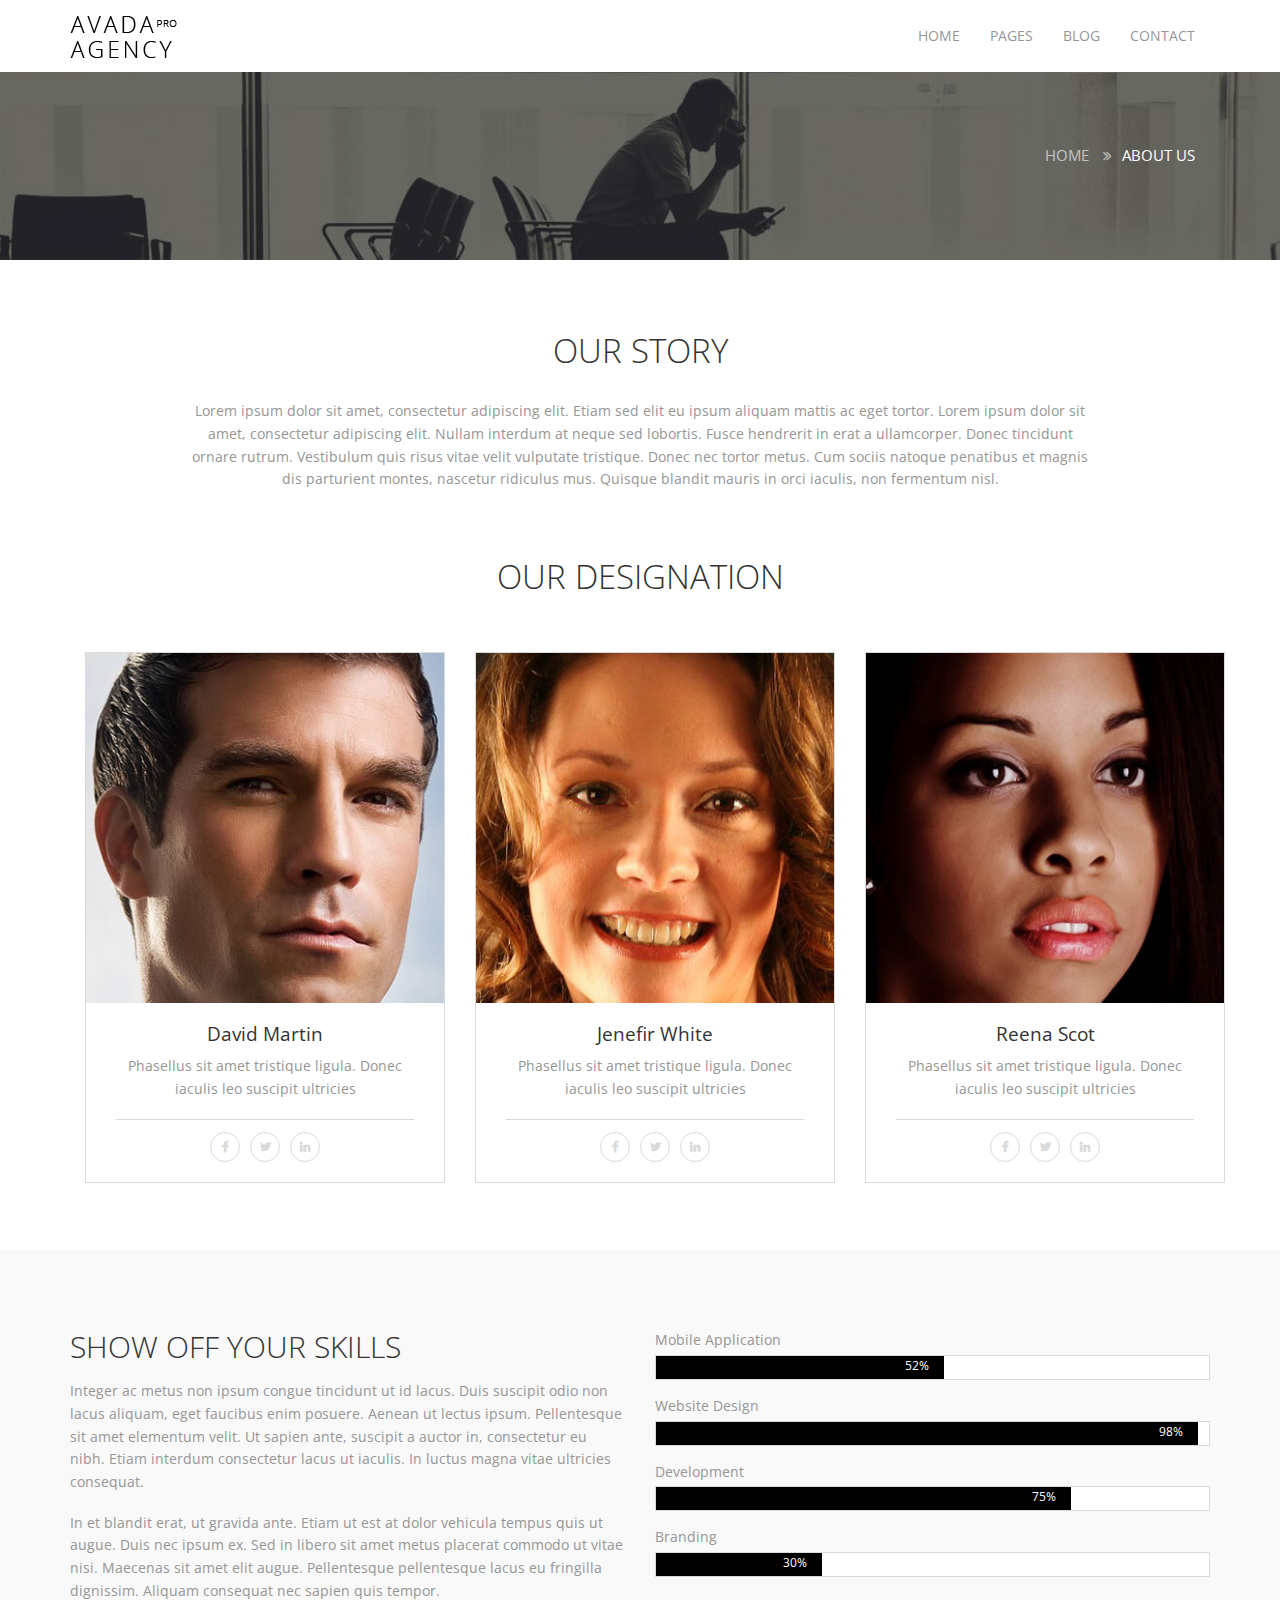
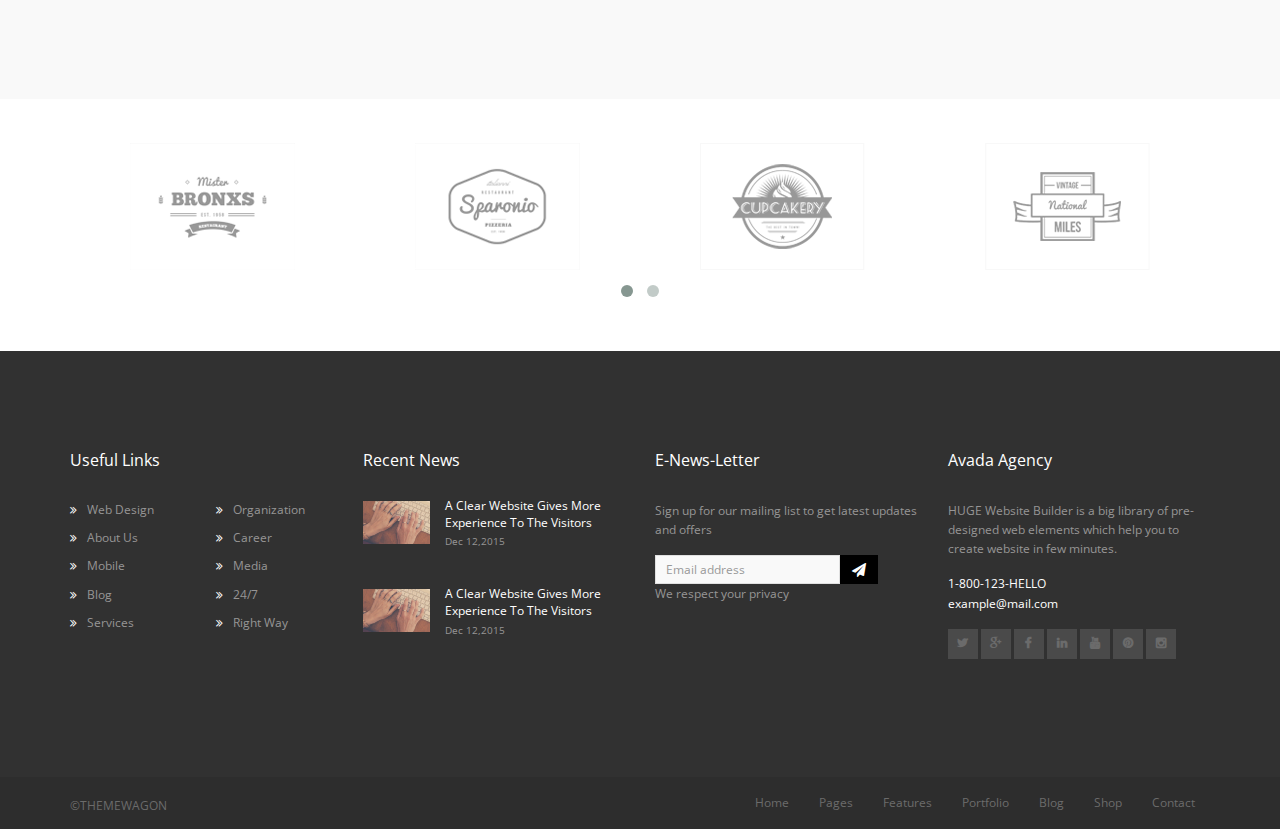
==== about.html @ b2a88e74 "second commit" ====
<!DOCTYPE html>
<!--[if lt IE 7]>      <html class="no-js lt-ie9 lt-ie8 lt-ie7"> <![endif]-->
<!--[if IE 7]>         <html class="no-js lt-ie9 lt-ie8"> <![endif]-->
<!--[if IE 8]>         <html class="no-js lt-ie9"> <![endif]-->
<!--[if gt IE 8]><!--> 

<html class="no-js"> <!--<![endif]-->
    <head>

        <title>Agency - About Us</title>

        <!-- meta -->
        <meta charset="utf-8">
        <meta name="viewport" content="width=device-width, initial-scale=1">
        <meta http-equiv="X-UA-Compatible" content="IE=edge">

        
        <!-- stylesheets -->
        <link rel="stylesheet" href="assets/css/bootstrap.min.css">
        <link rel="stylesheet" href="assets/css/font-awesome.min.css">
        <link rel="stylesheet" href="assets/css/animate.css">
        <link rel="stylesheet" href="assets/css/owl.carousel.css">
        <link rel="stylesheet" href="assets/css/owl.theme.css">
        <link rel="stylesheet" href="assets/css/style.css">

    </head>

    <body>
              
        <div id="about-page">


            <!-- site-navigation start -->  
            <nav id="mainNavigation" class="navbar navbar-dafault main-navigation" role="navigation">
                <div class="container">
                    
                    <div class="navbar-header">
                        
                        <button type="button" class="navbar-toggle collapsed" data-toggle="collapse" data-target="#main-nav-collapse">
                            <span class="sr-only">Toggle navigation</span>
                            <span class="icon-bar"></span>
                            <span class="icon-bar"></span>
                            <span class="icon-bar"></span>
                        </button>
                        
                        <!-- navbar logo -->
                        <div class="navbar-brand">
                            <span class="sr-only">Avada Pro Agency</span>
                            <a href="index.html">
                                <img src="assets/img/main_logo.png" class="img-responsive center-block">
                            </a>
                        </div>
                        <!-- navbar logo -->

                    </div><!-- /.navbar-header -->

                    <!-- nav links -->
                    <div class="collapse navbar-collapse" id="main-nav-collapse">
                        <ul class="nav navbar-nav navbar-right text-uppercase">
                            <li>
                                <a href="index.html"><span>home</span></a>
                            </li>

                            <li class="dropdown">
                                <a href="#" class="dropdown-toggle" data-toggle="dropdown"><span>pages</span></a>
                                <ul class="dropdown-menu">
                                    <li>
                                        <a href="about.html">about</a>
                                    </li>
                                    <li>
                                        <a href="service.html">service</a>
                                    </li>
                                    <li>
                                        <a href="portfolio.html">portfolio</a>
                                    </li>
                                    <li>
                                        <a href="gallery.html">gallery</a>
                                    </li>
                                    <li>
                                        <a href="404.html">404 page</a>
                                    </li>
                                    <li>
                                        <a href="coming_soon.html">coming soon</a>
                                    </li>
                                </ul>   <!-- /.dropdown-menu -->
                            </li> <!-- /.dropdown -->

                            <li class="dropdown">
                                <a href="#" class="dropdown-toggle" data-toggle="dropdown"><span>blog</span></a>
                                <ul class="dropdown-menu">
                                    <li>
                                        <a href="multiple_blog_left_sidebar.html">multiple with left sidebar</a>
                                    </li>
                                    <li>
                                        <a href="multiple_blog.html">multiple with right sidebar</a>
                                    </li>
                                    <li>
                                        <a href="single_blog_left_sidebar.html">single with left sidebar</a>
                                    </li>
                                    <li>
                                        <a href="single_blog.html">single with right sidebar</a>
                                    </li>
                                    <li>
                                        <a href="single_blog_full_width.html">single full width</a>
                                    </li>
                                </ul> <!-- /.dropdown-menu -->
                            </li> <!-- /.dropdown -->

                            <li>
                                <a href="contact.html"><span>contact</span></a>
                            </li>
                        </ul>
                    </div><!-- nav links -->
                    
                </div><!-- /.container -->
            </nav>
            <!-- site-navigation end -->



            <!-- header begin -->
            <header class="page-head">
                <div class="header-wrapper">
                    <div class="container">
                        <div class="row">
                            <div class="col-md-12">

                                <ol class="breadcrumb">
                                    <li><a href="index.html">home</a></li>
                                    <li class="active">about us</li>
                                </ol> <!-- end of /.breadcrumb -->

                            </div>
                        </div>
                    </div> <!-- /.container -->
                </div> <!-- /.header-wrapper -->
            </header> <!-- /.page-head (header end) -->

            <div class="main-content">

                <!-- begin our story section -->

                <section class="bg-white story">
                    <div class="container">
                        <div class="headline text-center">
                            <div class="row">
                                <div class="col-md-6 col-md-offset-3">
                                    <h2 class="section-title">our story</h2>
                                </div>
                            </div>
                        </div> <!-- /.headline -->

                        <div class="row">
                            <div class="col-md-10 col-md-offset-1 text-center">
                                <p class="story-description">
                                    Lorem ipsum dolor sit amet, consectetur adipiscing elit. Etiam sed elit eu ipsum aliquam mattis ac eget tortor. Lorem ipsum dolor sit amet, consectetur adipiscing elit. Nullam interdum at neque sed lobortis. Fusce hendrerit in erat a ullamcorper. Donec tincidunt ornare rutrum. Vestibulum quis risus vitae velit vulputate tristique. Donec nec tortor metus. Cum sociis natoque penatibus et magnis dis parturient montes, nascetur ridiculus mus. Quisque blandit mauris in orci iaculis, non fermentum nisl. 
                                </p> <!-- /.story-description -->
                            </div>
                        </div>
                    </div>
                </section>
                <!-- end of our story section -->


                <!-- begin our designation section -->

                <section class="bg-white designation">
                    <div class="container">

                        <div class="headline text-center">
                            <div class="row">
                                <div class="col-md-6 col-md-offset-3">
                                    <h2 class="section-title">our designation</h2>
                                </div>
                            </div>
                        </div> <!-- /.headline -->

                        <div class="team-list">
                            <div class="container">
                                <div class="row">

                                    <div class="col-md-4">
                                        <div class="team-member-box text-center">
                                            <img src="assets/img/team-member1.jpg" class="img-responsive center-block" alt="team-member 1">
                                            <div class="team-member-description">
                                                <div class="team-member-about">
                                                    <h4>David Martin</h4>
                                                    <p>Phasellus sit amet tristique ligula. Donec iaculis leo suscipit ultricies</p>

                                                </div> <!-- end of /.team-member-about -->
                                                <div class="team-member-social">
                                                    <a href="#">
                                                        <i class="fa fa-facebook"></i>
                                                    </a>
                                                    <a href="#">
                                                        <i class="fa fa-twitter"></i>
                                                    </a>
                                                    <a href="#">
                                                        <i class="fa fa-linkedin"></i>
                                                    </a>
                                                </div> <!-- end of /.team-member-social -->
                                            </div> <!-- end of /.team-member-description -->
                                        </div> <!-- end of /.team-member-box -->
                                    </div>

                                    <div class="col-md-4">
                                        <div class="team-member-box text-center">
                                            <img src="assets/img/team-member2.jpg" class="img-responsive center-block" alt="team-member 2">
                                            <div class="team-member-description">
                                                <div class="team-member-about">
                                                    <h4>Jenefir White</h4>
                                                    <p>Phasellus sit amet tristique ligula. Donec iaculis leo suscipit ultricies</p>
                                                </div> <!-- end of /.team-member-about -->
                                                <div class="team-member-social">
                                                    <a href="#">
                                                        <i class="fa fa-facebook"></i>
                                                    </a>
                                                    <a href="#">
                                                        <i class="fa fa-twitter"></i>
                                                    </a>
                                                    <a href="#">
                                                        <i class="fa fa-linkedin"></i>
                                                    </a>
                                                </div> <!-- end of /.team-member-social -->
                                            </div> <!-- end of /.team-member-description -->
                                        </div> <!-- end of /.team-member-box -->
                                    </div>

                                    <div class="col-md-4">
                                        <div class="team-member-box text-center">
                                            <img src="assets/img/team-member3.jpg" class="img-responsive center-block" alt="team-member 3">
                                            <div class="team-member-description">
                                                <div class="team-member-about">
                                                    <h4>Reena Scot</h4>
                                                    <p>Phasellus sit amet tristique ligula. Donec iaculis leo suscipit ultricies</p>
                                                </div> <!-- end of /.team-member-about -->
                                                <div class="team-member-social">
                                                    <a href="#">
                                                        <i class="fa fa-facebook"></i>
                                                    </a>
                                                    <a href="#">
                                                        <i class="fa fa-twitter"></i>
                                                    </a>
                                                    <a href="#">
                                                        <i class="fa fa-linkedin"></i>
                                                    </a>
                                                </div> <!-- end of /.team-member-social -->
                                            </div> <!-- end of /.team-member-description -->
                                        </div> <!-- end of /.team-member-box -->
                                    </div>

                                </div>
                            </div>
                        </div> <!-- end of /.team-list -->
                    </div>
                </section>
                 <!-- end of designation section -->


                 <!-- begin skill section -->

                <section class="bg-light-gray skill">
                    <div class="container">
                        <div class="row">
                            <div class="col-md-6">
                                <h2>show off your skills</h2>
                                <p>
                                    Integer ac metus non ipsum congue tincidunt ut id lacus. Duis suscipit odio non lacus aliquam, eget faucibus enim posuere. Aenean ut lectus ipsum. Pellentesque sit amet elementum velit. Ut sapien ante, suscipit a auctor in, consectetur eu nibh. Etiam interdum consectetur lacus ut iaculis. In luctus magna vitae ultricies consequat.
                                </p>

                                <p>
                                    In et blandit erat, ut gravida ante. Etiam ut est at dolor vehicula tempus quis ut augue. Duis nec ipsum ex. Sed in libero sit amet metus placerat commodo ut vitae nisi. Maecenas sit amet elit augue. Pellentesque pellentesque lacus eu fringilla dignissim. Aliquam consequat nec sapien quis tempor. 
                                </p>
                            </div>

                            <div class="col-md-6">
                                <div class="skill-level">
                                    <p>Mobile Application</p>
                                    <div class="progress">
                                        <div class="progress-bar" role="progressbar" aria-valuenow="52" aria-valuemin="0" aria-valuemax="100" style="width: 52%;">
                                            52%
                                         </div>
                                    </div>

                                    <p>Website Design</p>
                                    <div class="progress">
                                        <div class="progress-bar" role="progressbar" aria-valuenow="98" aria-valuemin="0" aria-valuemax="100" style="width: 98%;">
                                            98%
                                         </div>
                                    </div>

                                    <p>Development</p>
                                    <div class="progress">
                                        <div class="progress-bar" role="progressbar" aria-valuenow="75" aria-valuemin="0" aria-valuemax="100" style="width: 75%;">
                                            75%
                                         </div>
                                    </div>

                                    <p>Branding</p>
                                    <div class="progress">
                                        <div class="progress-bar" role="progressbar" aria-valuenow="30" aria-valuemin="0" aria-valuemax="100" style="width: 30%;">
                                            30%
                                         </div>
                                    </div>
                                </div> <!-- /.skill-level -->
                            </div>
                        </div>
                    </div>
                </section>

                <section class="bg-white sponsor">
                    <div class="container">
                        <div id="sponsor-list" class="owl-carousel owl-theme">

                            <div class="item">
                                <img src="assets/img/sponsor1.png" alt="sponsor1" class="center-block" style="width: 165px; height: 127px;">
                            </div>

                            <div class="item">
                                <img src="assets/img/sponsor2.png" alt="sponsor2" class="center-block" style="width: 165px; height: 127px;">
                            </div>

                            <div class="item">
                                <img src="assets/img/sponsor3.png" alt="sponsor3" class="center-block" style="width: 165px; height: 127px;">
                            </div>

                            <div class="item">
                                <img src="assets/img/sponsor4.png" alt="sponsor4" class="center-block" style="width: 165px; height: 127px;" >
                            </div>

                            <div class="item">
                                <img src="assets/img/sponsor5.png" alt="sponsor5" class="center-block" style="width: 165px; height: 127px;">
                            </div>

                            <div class="item">
                                <img src="assets/img/sponsor6.png" alt="sponsor6" class="center-block" style="width: 165px; height: 127px;">
                            </div>

                        </div> <!--  / #sponsor-list /.owl-carousel -->
                    </div>
                </section>

            </div> <!-- end of /.main-content -->


            <footer>
                <div class="container">
                    <div class="row">

                        <!-- useful links -->
                        <div class="col-md-3 col-sm-6 col-xs-6 footer-widget">
                            <h4>Useful Links</h4>
                            <ul class="row footer-links">
                                <div class="col-md-6 col-sm-6 col-xs-6">
                                    <li><a href="#">Web Design</a></li>
                                    <li><a href="#">About Us</a></li>
                                    <li><a href="#">Mobile</a></li>
                                    <li><a href="#">Blog</a></li>
                                    <li><a href="#">Services</a></li>
                                </div>

                                <div class="col-md-6 col-sm-6 col-xs-6">
                                    <li><a href="#">Organization</a></li>
                                    <li><a href="#">Career</a></li>
                                    <li><a href="#">Media</a></li>
                                    <li><a href="#">24/7</a></li>
                                    <li><a href="#">Right Way</a></li>
                                </div>
                            </ul>
                        </div>

                        <!-- recent news -->
                        <div class="col-md-3 col-sm-6 col-xs-6 footer-widget">
                            <h4>Recent News</h4>

                            <div class="row footer-news">
                                <div class="col-md-4 col-sm-4 col-xs-6">
                                    <img src="assets/img/intro.jpg" class="img-responsive center-block" alt="recent news 1">
                                </div>
                                <div class="col-md-8 col-sm-4 col-xs-6">
                                    <div class="row">
                                        <p class="text-capitalize">
                                            <a href="#">
                                                a clear website gives more experience to the visitors
                                            </a>
                                        </p>
                                        <p class="news-date">Dec 12,2015</p>
                                    </div>
                                </div>
                            </div> <!-- /.footer-news -->

                            <div class="row footer-news">
                                <div class="col-md-4 col-sm-4 col-xs-6">
                                    <img src="assets/img/intro.jpg" class="img-responsive center-block" alt="recent news 2">
                                </div>
                                <div class="col-md-8 col-sm-4 col-xs-6">
                                    <div class="row">
                                        <p class="text-capitalize">
                                            <a href="#">
                                                a clear website gives more experience to the visitors
                                            </a>
                                        </p>
                                        <p class="news-date">Dec 12,2015</p>
                                    </div>
                                </div>
                            </div> <!-- /.footer-news -->
                        </div> <!-- /.footer-widget -->

                        <!-- news-letter -->
                        <div class="col-md-3 col-sm-6 col-xs-6 footer-widget">
                            <h4>E-News-Letter</h4>

                            <p>Sign up for our mailing list to get latest updates and offers</p>
                            <div class="input-group margin-bottom-sm">
                                <input class="form-control" type="text" placeholder="Email address">
                                <span class="input-group-addon">
                                    <i class="fa fa-paper-plane fa-fw"></i>
                                </span>
                            </div>
                            <p>We respect your privacy</p>
                        </div> <!-- /.footer-widget -->

                        <!-- about avada agency -->
                        <div class="col-md-3 col-sm-6 col-xs-6 footer-widget">
                            <h4>Avada Agency</h4>

                            <p>
                                HUGE Website Builder is a big library of pre-designed web elements which help you to create website in few minutes.
                            </p>

                            <div class="footer-address">
                                <p>
                                    1-800-123-HELLO  <br>
                                    example@mail.com
                                </p>
                            </div>

                            <div class="row">
                                <div class="col-md-12">
                                    <ul class="footer-share-button">
                                        <li><a href="#"><i class="fa fa-twitter"></i></a></li>
                                        <li><a href="#"><i class="fa fa-google-plus"></i></a></li>
                                        <li><a href="#"><i class="fa fa-facebook"></i></a></li>
                                        <li><a href="#"><i class="fa fa-linkedin"></i></a></li>
                                        <li><a href="#"><i class="fa fa-youtube"></i></a></li>
                                        <li><a href="#"><i class="fa fa-pinterest"></i></a></li>
                                        <li><a href="#"><i class="fa fa-instagram"></i></a></li>
                                    </ul> <!-- /.footer-share-button -->
                                </div>
                            </div>
                        </div> <!-- /.footer-widget -->

                    </div>
                </div>
            </footer>


            <!-- footer-navigation start -->  
            <nav class="hidden-xs hidden-sm navbar footer-nav" role="navigation">
                <div class="container">
                    
                    <div class="navbar-header">
                        
                        <!-- navbar logo -->
                        <div class="navbar-brand">
                            <span class="sr-only">&copy;THEMEWAGON</span>
                            <a href="index.html">
                                &copy;THEMEWAGON
                            </a>
                        </div>
                        <!-- navbar logo -->

                    </div><!-- /.navbar-header -->

                    <!-- nav links -->
                    <div class="collapse navbar-collapse" id="main-nav-collapse">
                        <ul class="nav navbar-nav navbar-right text-capitalize">
                            <li><a href="#about">
                                <span>home</span>
                            </a></li>

                            <li><a href="#services">
                                <span>pages</span>
                            </a></li>

                            <li><a href="#portfolio">
                                <span>features</span>
                            </a></li>

                            <li><a href="#team">
                                <span>portfolio</span>
                            </a></li>

                            <li><a href="#pricing">
                                <span>blog</span>
                            </a></li>

                            <li><a href="#blog">
                                <span>shop</span>
                            </a></li>

                            <li><a href="#contact">
                                <span>contact</span>
                            </a></li>
                        </ul>
                    </div><!-- nav links -->
                    
                </div><!-- /.container -->
            </nav>
            <!-- footer-navigation end -->

        </div>
         <!-- end of /#about-page -->
                   

        <!--  Necessary scripts  -->
        <script type="text/javascript" src="assets/js/jquery-2.1.3.min.js"></script>
        <script type="text/javascript" src="assets/js/bootstrap.min.js"></script>
        <script type="text/javascript" src="assets/js/owl.carousel.js"></script>


        <!-- script for sponsor using owl carousel -->

        <script type="text/javascript">
            $(document).ready(function() {
 
                $("#sponsor-list").owlCarousel({
                 
                    autoPlay: 3000, //Set AutoPlay to 3 seconds
                    stopOnHover: true,
                    items : 4,
                    itemsDesktop: [1200,4],
                    itemsDesktopSmall: [991,3],
                    itemsTablet: [767,2],
                    itemsTabletSmall: [625,2],
                    itemsMobile: [479,1]
                });
 
            });
        </script>
    </body>
</html>
---- assets/css/style.css ----
/*=================================
||			Index 
==================================*/
/*
|	1. font import [60]
|	2. Global [66]

		2.1 Button [89]
		2.2 Navbar [153]
		2.3 Header [250]
		2.4 Form [310]
		2.5 Pagination [350]
		2.6 Typography [384]
		2.7 Common properties [420]
		2.8 Footer [508]
		2.9 Section Spacing [646]

|	3. Home page [656]

		3.1 Header [660]
		3.2 Intro [711]
		3.3 Feature [748]
		3.4 Portfolio [786]
		3.5 Twitter feed [848]
		3.6 Pricing [922]
		3.8 Testimonial [991]

|	4. About Page [1045]
		
		4.1 Our Story [1049]
		4.2 Our Designation [1059]
		4.3 Skill [1107]
		4.4 Sponsor [1138]

|	5. Service Page [1152]

|	6. Portfolio Page [786]

|	7. Gallery Page [1187]

|	8. 404 Page [1277]

|	9. Coming Soon Page [1342]

|	10. Blog
	
		10.1 Multiple Blog [1423]
		10.2 Single Blog [1471]
		10.3 Sidebar [1633]

|	11. Contact [1798]

		11.1 Google map [1806]
		11.2 Quick Contact [1817]
		11.3 Contact Form [1857]

*/

/*================================= 1. font import  ===========================================*/

@import url(http://fonts.googleapis.com/css?family=Open+Sans:400,300,600,700,800);



/*==================================  2. Global  ========================================*/

body {
	background-color: white;
	font-family: 'Open Sans', sans-serif;;
	font-weight: 400;
	line-height: 1.45;
	color: #333;
}

*:hover {
	-webkit-transition: all 0.4s ease-in-out;
	   -moz-transition: all 0.4s ease-in-out;
	    -ms-transition: all 0.4s ease-in-out;
	     -o-transition: all 0.4s ease-in-out;
			transition: all 0.4s ease-in-out;
}

html {
	font-size: 0.813em;
}


/* =-=--=-=-=-=-=-==-=-=-=-  2.1 Button   =-=-=-=-==-=-==-====-==-=- */

.btn {
	border: 1px solid #000;
	border-radius: 0px;
	padding: 10px 25px;
	text-transform: uppercase;
}

.btn-black {
	background-color: #000;
	color: #fff;
}

.btn-slategray {
	background-color: #313131;
	color: #fff;
}

.btn-white {
	background-color: #fff;
	color: #000;
}

.btn-black:hover {
	background-color: #fff;
	color: #000;
}

.btn-slategray:hover {
	background-color: #000000;
	color: #C0DBB4;
}

.btn-white:hover {
	background-color: #dadada;
	border: 1px solid #cdcdcd;
	color: #000;
}

.blog-btn {
    width: 100%;
    border: 1px solid #dadada;
    color: #000000;
}

.blog-btn span {
    margin: 0px 15px;
}

.blog-btn:hover {
	background-color: #000000;
	border: 1px solid #000000;
	color: #ffffff;
}

.pricing-btn {
    background-color: #dadada;
    border: 1px solid #dadada;
    color: #fff;
    margin-top: 25px;
}


/* =-=--=-=-=-=-=-==-=-=-=-  2.2 Navbar   =-=-=-=-==-=-==-====-==-=- */

#mainNavigation {
    margin-bottom: 0px;
    background-color: #fff;
}

#mainNavigation .navbar-nav li a {
	color: #969595;
	padding: 25px 15px;
}

#mainNavigation .navbar-nav li a:hover {
	color: #262626;
}

#mainNavigation .navbar-nav li ul.dropdown-menu {
	padding: 0px;
}

#mainNavigation .navbar-nav li ul.dropdown-menu li a {
    padding: 10px 25px;
    display: block;
}

#mainNavigation .navbar-nav li ul.dropdown-submenu {
    right: 100%;
    position: absolute;
    background-color: white;
    border: 1px solid rgba(0,0,0,0.35);
    box-shadow: 1px 1px 5px rgba(0, 0, 0, 0.35);
    top: 10px;
    min-width: 200px;
    padding: 0px;
    margin: 2px 0 0;
    text-align: left;
}

#mainNavigation .navbar-nav li ul.dropdown-submenu li {
    position: relative;
}

#mainNavigation .navbar-nav li ul.dropdown-submenu li a {
    padding: 10px 25px;
    display: block;
}

#mainNavigation .navbar-nav li ul.dropdown-submenu li a:hover {
	background-color: #f5f5f5;
	color: #262626;
}

.navbar-toggle {
	border-color: #CECECE;
}

.navbar-toggle {
	border-radius: 0px;
	margin-top: 15px;
	margin-bottom: 20px;
}

.navbar .navbar-toggle .icon-bar {
	background-color: #B9B9B9;
}

.nav-tabs {
	margin-right: 2px;
}

.nav-tabs>li>a {
    border-radius: 0px;
    margin: 0px;
    padding: 10px 24px;
}

.tab-content {
    border: 1px solid #dadada;
    border-top-color: transparent;
    margin-right: 3px;
    padding: 20px;
}

@media (min-width: 768px) {
	.navbar-nav>li.dropdown:hover .dropdown-menu {
		display:block;
	}

	.navbar-nav>li.dropdown:hover .dropdown-submenu {
	    display: none;
	}

	.navbar-nav>li>.dropdown-menu>.dropdown:hover .dropdown-submenu {
	    display: block;
	}
}

/* =-=--=-=-=-=-=-==-=-=-=-  2.3 Header   =-=-=-=-==-=-==-====-==-=- */

#about-page .page-head {
	background: url(../img/about-bg.jpg);
	background-size: cover;
	background-position: center;
	background-repeat: no-repeat;
}

#service-page .page-head {
	background: url(../img/services-bg.jpg);
	background-size: cover;
	background-position: center;
	background-repeat: no-repeat;
}

#portfolio-page .page-head {
	background: url(../img/portfolio-bg.jpg);
	background-size: cover;
	background-position: center;
	background-repeat: no-repeat;
}

#gallery-page .page-head {
	background: url(../img/gallery-bg.jpg);
	background-size: cover;
	background-position: center;
	background-repeat: no-repeat;
}

#multiple-blog-page .page-head,
#multiple-blog-left-sidebar .page-head {
	background: url(../img/multiple_blog-bg.jpg);
	background-size: cover;
	background-position: center;
	background-repeat: no-repeat;
}

#single-blog-page .page-head,
#single-blog-left-sidebar .page-head,
#single-blog-full-width .page-head {
	background: url(../img/single_blog-bg.jpg);
	background-size: cover;
	background-position: center;
	background-repeat: no-repeat;
}

#contact-page .page-head {
	background: url(../img/contact-bg.png);
	background-size: cover;
	background-position: center;
	background-repeat: no-repeat;
}

.page-head .header-wrapper {
	background-color: rgba(0,0,0,0.45);
	position: relative;
	padding: 65px 0px;
}

/* =-=--=-=-=-=-=-==-=-=-=-  2.4 Form   =-=-=-=-==-=-==-====-==-=- */

.form-group {
	margin-bottom: 20px;
}

.form-control {
	background-color: #f9f9f9;
	border: 1px solid #E0E0E0;
	border-radius: 0px;
	box-shadow: none;
	height: auto;
	padding: 14px 28px;
}

.form-control:focus {
    border-color: #DADADA;
    -webkit-box-shadow: inset 0 1px 1px rgba(0,0,0,.075),0 0 8px rgba(150, 144, 144, 0.5);
       -moz-box-shadow: inset 0 1px 1px rgba(0,0,0,.075),0 0 8px rgba(150, 144, 144, 0.5);
    	-ms-box-shadow: inset 0 1px 1px rgba(0,0,0,.075),0 0 8px rgba(150, 144, 144, 0.5);
    	 -o-box-shadow: inset 0 1px 1px rgba(0,0,0,.075),0 0 8px rgba(150, 144, 144, 0.5);
    		box-shadow: inset 0 1px 1px rgba(0,0,0,.075),0 0 8px rgba(150, 144, 144, 0.5);
}

::-webkit-input-placeholder {
   color: #969595;
}

:-moz-placeholder { /* Firefox 18- */
   color: #969595;  
}

::-moz-placeholder {  /* Firefox 19+ */
   color: #969595;  
}

:-ms-input-placeholder {  
   color: #969595;  
}

/*====================================== 2.5 pagination  ====================================*/

.pagination>.active>a, 
.pagination>.active>a:focus, 
.pagination>.active>a:hover, 
.pagination>.active>span, 
.pagination>.active>span:focus, 
.pagination>.active>span:hover,
.pagination>li>a:focus, 
.pagination>li>a:hover, 
.pagination>li>span:focus, 
.pagination>li>span:hover {
    color: #fff;    
    background-color: #000;    
    border-color: #000;
}

.pagination>li:last-child>a, .pagination>li:last-child>span {
    border-top-right-radius: 0px;
    border-bottom-right-radius: 0px;
}

.pagination>li:first-child>a, .pagination>li:first-child>span {
    border-top-left-radius: 0px;
    border-bottom-left-radius: 0px;
}

.pagination>li>a, .pagination>li>span {
    margin-left: 5px;
    border-radius: 0px;
    color: #dadada;
    border: 2px solid #dadada;
}

/* =-=--=-=-=-=-=-==-=-=-=-  2.6 Typography   =-=-=-=-==-=-==-====-==-=- */

h1, h2, h3, h4 {
	margin: 1.414em 0 0.5em;
	font-weight: inherit;
	line-height: 1.2;
}

h1 {
	margin-top: 0;
	font-size: 3.157em;
}

h2 {
	font-size: 2.369em;
	font-weight: 300;
}

h3 {
	font-size: 1.777em;
}

h4 {
	font-size: 1.333em;
}

p {
	color: #969595;
	line-height: 1.62em;
	margin-bottom: 1.3em;
}

small, .font_small {
	font-size: 0.75em;
}

/* =-=-=-=--=-=-==-=-=-=-=-  2.7 Other common properties    =-=-=-=-=-=-=-=-==-=-=-=-=-=-=*/

a {
	color: #000;
}

a:hover {
	text-decoration: none;
}

.bg-light-gray {
	background-color: #f9f9f9;
}

.bg-white {
	background-color: #ffffff;
}

blockquote {
	border: 1px solid #f1f1f1;
	font-size: 15px;
	margin: 40px 0px;
	padding: 20px 50px;
}

blockquote p {
    margin: 0px 20px;
}

blockquote p:before {
	color: #f1f1f1;
    content: "\f10d";
    font-family: 'FontAwesome';
    font-size: 20px;
    margin-left: -40px;
    position: absolute;
}

blockquote footer {
	background-color: transparent;
	color: #000000;
	font-size: 14px;
    padding: 10px 0px;
    margin: 10px 20px 0;
}

.breadcrumb {
	background-color: transparent;
	font-size: 15px;
	float: right;
  	text-transform: uppercase;
}

.breadcrumb a {
    color: #C7C4C0;
}

.breadcrumb a:hover {
	color: #ffffff;
}

.breadcrumb>.active {
	color: #fff;
}

.breadcrumb>li+li:before {
	padding: 0 10px;
	color: #C7C4C0;
	font-family: 'FontAwesome';
	content: "\f101";
}

li {
	list-style: none;
}

.section-title {
	margin-bottom: 5px;
	text-transform: uppercase;
}

.section-sub-title {
	color: #969595;
	margin-bottom: 0px;
	text-transform: capitalize;
	word-spacing: 1px;
}

/* =-=--=-=-=-=-=-==-=-=-=- 2.8  Footer   =-=-=-=-==-=-==-====-==-=- */

footer {
	background-color: #313131;
	color: #fff;
	font-size: 12px;
	padding: 100px 0px;
}

footer h4 {
	margin-top: 0px;
	margin-bottom: 30px;
}

footer .footer-links {
	padding: 0px;
}

footer .input-group {
	margin-right: 40px;
}

footer .input-group .form-control {
	font-size: 12px;
	padding: 5px 10px;
}

footer .input-group span.input-group-addon {
    border-radius: 0px;
    color: #fff;
    background-color: #000;
    padding: 5px 10px;
    border: 0px;
}

.footer-links li {
	margin-bottom: 10px;
}

.footer-links li a {
	color: #969595;
}

.footer-links li:hover a {
	color: #ffffff;
}

.footer-links li a:before {
	color: #fff;
	font-family: 'FontAwesome';
	content: "\f101";
	margin-right: 10px;
}

.footer-news {
	margin-bottom: 35px;
}

.footer-news p {
	margin-bottom: 5px;
	margin-top: -4px;
	line-height: 1.45em;
}

.footer-news p a {
	color: #ffffff;
}

.footer-news p.news-date {
	color: #969595;
	font-size: 10px;
	margin-top: -2px;
}

.footer-address p {
    color: #fff;
    font-size: 12px;
}

.footer-share-button {
    padding: 0px;
}

.footer-share-button li {
    display: inline-block;
}

.footer-share-button li a i {
	background-color: #4a4a4a;
	border-radius: 0px;
	color: #6b6b6b;
	font-size: 12px;
	font-weight: 600;
	height: 30px;
	line-height: 28px;
	text-align: center;
	width: 30px;
}

.footer-share-button li a i:hover {
	background-color: #ffffff;
	color: #000000;
}

.footer-nav {
	background-color: #2d2d2d;
	border-radius: 0px;
	margin-bottom: 0px;
}

.footer-nav li a {
    color: #6b6b6b;
    font-size: 12px;
}

.footer-nav li a:hover {
    background-color: transparent;
    color: #fff;
}

.footer-nav .navbar-brand a {
    font-size: 12px;
    color: #6b6b6b;
}

@media (max-width: 991px) {
	footer h4 {
		margin-bottom: 20px;
	}
}

@media (max-width: 550px) {
	.footer-widget {
		width: 100%;
	}
}


/* =-=--=-=-=-=-=-==-=-=-=-  2.9 Section-spacing   =-=-=-=-==-=-==-====-==-=- */

section {
	padding: 1.7129em 0;
}

.headline {
	margin-bottom: 50px;
}

/*================================================================
							Home
==================================================================*/

/*------------------------------  header -----------------------------------*/

#header {
    background: url(../img/slider1.jpg) no-repeat center center;
    background-attachment: fixed;
    background-size: cover;
    display: table;
    height: calc(100vh - 72px);
    width: 100%;
    position: relative;
    z-index: 1;
    overflow-x: hidden;
}

.header-wrapper .header-overlay {
    min-height: 100vh;
    /*min-width: 100vw;*/
    opacity: 0.4;
    position: absolute;
    top: 0;
    left: 0;
}   

.header-wrapper .header-wrapper-inner {
    display: table-cell;
    text-align: center;
    vertical-align: middle;
}

.header-wrapper .header-wrapper-inner .welcome-speech {
	margin-top: 7em;
}

.header-wrapper .header-wrapper-inner .welcome-speech h1 {
	color: #232c35;
    font-size: 35px;
    font-weight: 100;
    letter-spacing: 6px;
    margin-bottom: 12px;
    margin-top: 0;
    text-transform: uppercase;
}

.header-wrapper .header-wrapper-inner .welcome-speech p {
	color: #232c35;
    font-size: 14px;
    letter-spacing: 3px;
    margin-bottom: 4.2em;
}

/*--------------------------- intro  ------------------------------------*/

.intro {
	padding: 5.6285em 0;
}

.intro .intro-description {
	padding-left: 40px;
}

.intro .intro-description h2 {
	font-size: 30px;
	margin-top: -10px;
	text-transform: uppercase;
}

.intro .intro-description p {
	font-size: 14px;
	padding: 2px 60px 5px 0px;
}

.intro .intro-description .points {
	padding: 0px;
}

.intro .intro-description .points li {
	margin-bottom: 10px;
}

.intro .intro-description .points li span {
	margin-right: 10px;
}

.intro .intro-description .btn {
	margin-top: 20px;
}

/*--------------------------  feature  ----------------------------------*/

.feature {
	padding: 5.6285em 0 2.9145em;
}

.feature-content {
    margin-bottom: 2.714em;
}

.feature-icon {
	background-color: #000000;
	border: 1px solid #000000;
	border-radius: 50%;
    color: #ffffff;
    font-size: 45px;
    height: 90px;
    padding: 10px 0px 15px 3px;
    width: 90px;
}

.feature-content:hover .feature-icon {
	background-color: #ffffff;
	border: 1px solid #313131;
	color: #313131;
}

.feature-heading {
	font-size: 18px;
    margin-bottom: 0px;
    margin-top: 20px;
}

.feature-description {
    padding: 10px;
    margin-bottom: 0px;
}

/*---------------------------  portfolio  ----------------------------------*/

.portfolio-item {
	margin-bottom: 3.1269em;
}

.portfolio-item .item-image {
	position: relative;
}

.portfolio-item .item-image a,
.portfolio-item .item-image a img {
	display: block;
	position: relative;
}

.portfolio-item .item-image a {
	overflow: hidden;
}

.portfolio-item .item-image a div {
	position: absolute;
	background: rgba(75,75,75,0.7);
	width: 100%;
	height: 100%;
}

.portfolio-item .item-image a div span {
	color: #ffffff;
	display: block;
	font-size: 50px;
	position: absolute;
	left: 45%;
	top: 35%;
}

.portfolio-item .item-description {
    padding: 15px 0px;
}

.portfolio-item .item-description span {
    display: block;
    color: #969595;
}

.portfolio-item .item-description span.item-name {
    margin-bottom: 2px;
    font-size: 16px;
    color: #474747;
}

.portfolio-item .item-description span.like {
    float: right;
    margin-top: 12px;
}

@media (max-width: 767px) {
	.portfolio-item .item-description {
	    padding: 12px 50px;
	}
}

/*---------------------------  twitter-feed -------------------------------*/

.twit-feed {
	background: url(../img/twitter-feed-bg.jpg);
	background-position: center;
	background-repeat: no-repeat;
	background-size: cover;
	padding: 0px;
}

.twit-feed-wrapper {
	/*background-color: rgba(0,0,0,0.75);*/
	padding: 60px 0px;
}

#twit {
	color: #fff;
}

#twit .item .twit-content {
    margin: 0px 75px;
}

#twit .item .twit-content p {
    color: #fff;
    font-size: 12px;
    font-weight: 100;
}


#twit .item .twit-content h3 {
    margin-bottom: 1.414em;
    font-weight: 100;
}

#twit .item .twit-content .twit-icon i {
    font-size: 2.5em;
}

.owl-theme .owl-controls .owl-buttons div
{
	position: absolute;
	width: 50px;
	height: 50px;
	border: 1px solid #fff;
	border-radius: 50%;
	font-size: 15px;
	opacity: 1;
	margin: 0px;
	transition: all .4s;
	background-color: transparent;
	color: #fff;
	top: 40%;
	line-height: 40px;
}

.owl-prev {
    left: 0;
}

.owl-prev:before {
	content: "\f053";
    font-family: 'FontAwesome';
}

.owl-next {
    right: 0;
}

.owl-next:before {
	content: "\f054";
	font-family: "FontAwesome";
}

/*---------------------------  pricing  ----------------------------------*/

.price-box {
    background-color: #ffffff;
    color: #000;
    text-align: center;
    padding: 20px 15px 25px 15px;
    margin-bottom: 25px;
}

.price-box h3 {
	border-bottom: 1px solid #dadada;
    margin-top: 0px;
    margin-bottom: 20px;
    padding: 20px 0px;
}

.price-box .price-info {
    position: relative;
    padding: 0px 15px;
}

.price-box .price-info .price {
	border-bottom: 1px solid #dadada;
	border-top: 1px solid #dadada;
    color: #313131;
    font-size: 14px;
    font-weight: 400;
    margin-bottom: 0px;
    padding: 34px 0px 20px 0px;
}

.price-box .price-info .price sup {
	color: #313131;
	font-size: 35px;
    font-weight: 400;
    top: -.62em;
}

.price-box .price-info .price span {
    display: inline;
    font-size: 60px;
    font-weight: 400;
    color: #000;
}

.price-box .price-info span {
	color: #969595;
    display: block;
    margin-bottom: 25px;
}

.price-box:hover {
    background-color: #313131;
}

.price-box:hover h3,
.price-box:hover .price,
.price-box:hover .price sup,
.price-box:hover .price span {
    color: #fff;
}

.price-box:hover .pricing-btn {
    background-color: #fff;
    color: #969595;
    border: 1px solid #313131;
}

/*---------------------------  testimonial ------------------------------*/

#client-speech .client-box {
	background-color: #fff;
    box-shadow: 1px 3px 7px #eee;
    margin-bottom: 2.714em;
    padding: 40px;
}

#client-speech .client-box .about-client {
    width: 32%;
    float: left;
}

#client-speech .client-box .about-client p {
	font-size: 12px;
	font-weight: 600;
	letter-spacing: 1px;
	margin-top: 8px;
	text-align: center;
	text-transform: uppercase;
}

#client-speech .client-box .main-speech {
    padding-left: 40%;
}

#client-speech .client-box .main-speech p {
	font-size: 13px;
	margin-top: 5px;
}

@media (max-width: 991px) {
	.intro .intro-description h2 {
		margin-top: 1.414em;
	}
}

@media (max-width: 991px) and (min-width: 700px) {
	.intro .intro-description {
		padding-left: 60px;
	}
}

@media (max-width: 600px) {
	#client-speech .client-box .main-speech {
		padding-left: 50%;
	}

	#client-speech .client-box .main-speech p {
		margin-top: -5px;
	}
}

/*=============================================================================
						4. About page
=============================================================================*/

/*-----------------------------  4.1 story   ------------------------------------*/

.story .headline {
	margin-bottom: 25px;
}

.story .story-description {
	padding: 0px 20px;
}

/*------------------------------ 4.2 designation  -------------------------------------*/

.designation .section-title {
	margin-top: 0px;
}

.team-member-box {
	border: 1px solid #dadada;
	margin-bottom: 3.1269em;
}

.team-member-description {
    padding: 20px 30px;
}

.team-member-about {
    border-bottom: 1px solid #dadada;
}

.team-member-about h4 {
    margin-top: 0;
}

.team-member-social {
    padding-top: 12px;
}

.team-member-social a {
	margin: 0px 3px;
}

.team-member-social a i {
	background-color: #fff;
	border: 1px solid #dadada;
	border-radius: 50%;
	color: #dadada;
	font-size: 12px;
	font-weight: 600;
	height: 30px;
	line-height: 28px;
	width: 30px;
}

.team-member-social a i:hover {
    background-color: #000;
    color: #fff;
}

/*----------------------------------------- 4.3 skill  ------------------------------------*/

.skill {
    padding: 5.6285em 0;
}

.skill h2 {
    font-size: 30px;    
    margin-top: 0px;    
    text-transform: uppercase;
}

.skill-level p {
    margin-bottom: 3px;
}

.progress {
    border-radius: 0px;
    background-color: #fff;
    box-shadow: none;
    height: 25px;
    margin-bottom: 15px;
    border: 1px solid #dadada;
}

.progress-bar {
    background-color: #000;
    text-align: right;
    padding-right: 15px;
}

/*---------------------------- 4.4 sponsor  -----------------------------*/

.sponsor {
    padding: 3.1269em 0;
}

#sponsor-list img {
    opacity: 0.5;
}

#sponsor-list img:hover {
    opacity: 1.0;
}

/*================================================================
						5. Services page
==================================================================*/

.service-content {
    margin-bottom: 2.714em;
}

.service-icon {
	background-color: #fff;
	border: 1px solid #969595;
	border-radius: 50%;
    color: #969595;
    font-size: 45px;
    height: 90px;
    padding: 10px 0px 15px 3px;
    width: 90px;
}

.service-content:hover .service-icon {
	background-color: #000;
	border: 1px solid #000;
	color: #fff;
}

.service-heading {
	font-size: 21px;
    margin-bottom: 0px;
    margin-top: 20px;
}

.service-description {
    padding: 10px 27px;
}

/*===========================================================================
					7. Gallery page
===========================================================================---*/

#galleryContent {
	-moz-column-count: 4;
	-moz-column-gap: 0px;
	-webkit-column-count: 4;
	-webkit-column-gap: 0px;
	column-count: 4;
	column-gap: 0px;
}

#galleryContent img{
	display: inline-block;
	margin-bottom: 0px;
	padding: 2px;
	width: 100%;
}

.gallery-item {
    position: relative;
}

.gallery-item-zoom {
    position: absolute;
    width: 100%;
    height: 100%;
    top: 0;
    background-color: rgba(0,0,0,0.75);
    display: none;
}

.item-zoom {
    position: absolute;
    top: 40%;
    text-align: center;
    width: 100%;
}

.gallery-item-zoom .item-zoom i {
    font-size: 40px;
    color: #fff;
}

.gallery-item:hover .gallery-item-zoom {
    display: block;
}

a#loadGallery {
    margin-top: 30px;
}

@media only screen and (max-width : 1200px),
only screen and (max-device-width : 1200px){
	#galleryContent {
		-moz-column-count: 3;
		-moz-column-gap: 0px;
		-webkit-column-count: 3;
		-webkit-column-gap: 0px;
		column-count: 3;
		column-gap: 0px;
	}
}

@media only screen and (max-width : 767px),
only screen and (max-device-width : 767px){
	#galleryContent {
		-moz-column-count: 2;
		-moz-column-gap: 0px;
		-webkit-column-count: 2;
		-webkit-column-gap: 0px;
		column-count: 2;
		column-gap: 0px;
		/*width: 600px;*/
	}
}

@media only screen and (max-width : 550px),
only screen and (max-device-width : 550px){
	#galleryContent {
		-moz-column-count: 1;
		-moz-column-gap: 0px;
		-webkit-column-count: 1;
		-webkit-column-gap: 0px;
		column-count: 1;
		column-gap: 0px;
	}
}

/*==================================================================================
					8. 404 page
==================================================================================---*/

#error-page section {
	padding: 0px;
}

#error-page .header{
	background-color: #f9f9f9;
	height: 22%;
}

#error-page .header .logo {
	margin-top: 25px;
}

#error-page .header .page-title {
    font-size: 24px;
    font-weight: 400;
    padding: 15px 0px;
    text-transform: capitalize;
}

#error-page .header .page-title p {
	margin-bottom: 0px;
}

#error-page .main-content{
	height: 58%;
}

#error-page .main-content h1.error-nmbr {
	color: #fff;
  	font-size: 180px;
  	font-weight: 600;
  	margin-bottom: 0px;
  	padding: 75px 0px;
  	text-shadow: 10px 7px 0px #dadada;

  	/*color: #4A4A4A;
    font-size: 180px;
    font-weight: 600;
    margin-bottom: 0px;
    padding: 75px 0px;
    text-shadow: 7px 5px 2px rgb(218, 218, 218);*/
}

#error-page .footer{
	background-color: #f9f9f9;
	height: 20%;
}

#error-page .footer .error-page-btn {
	padding: 50px 0px;
}

#error-page .footer .error-page-btn .btn-black {
	float: right;
}

#error-page .footer .error-page-btn .btn-white {
	float: left;
}

/*===========================================================================
				9. Coming Soon page
===========================================================================---*/

#coming-soon-page section {
	padding: 0px;
}

#coming-soon-page .header{
	background-color: #f9f9f9;
	height: 22%;
}

#coming-soon-page .header .logo {
	margin-top: 25px;
}

#coming-soon-page .header .page-title {
    font-size: 24px;
    font-weight: 400;
    padding: 15px 0px;
}

#coming-soon-page .header .page-title p {
	color: #000000;
	margin-bottom: 0px;
}

#coming-soon-page .main-content{
	height: 48%;
}

/*-------------------------   timer  -------------------------*/

#spacer1 {
	padding: 70px 0px;
}

.day, .hr, .min, .sec {
    color: #ffffff;
    display: inline-block;
    font-size: 115px;
    text-shadow: 5px 7px 5px #dadada;
}

#coming-soon-page .footer{
	background-color: #f9f9f9;
	height: 30%;
}

#coming-soon-page .footer form.notify {
    padding: 30px;
}

#coming-soon-page .footer form.notify .form-control {
    padding: 10px 20px;
}

.coming-soon-social a {
    display: inline-block;
    margin: 0px 3px;
}

.coming-soon-social a i {
    color: #e3e3e3;
}

.coming-soon-social a i:hover {
    color: #000;
}

@media (min-width: 420px) and (max-width: 767px) {
	#spacer1 {
		padding: 0px;
	}

	.day, .hr, .min, .sec {
		font-size: 100px;
	}
}

/*================================================================
						10.1 Blog Page (Multiple blog page)
==================================================================*/

.blog-item {
	padding: 1.7129em 0;
}

.blog-heading {
    margin-bottom: 15px;
}

.blog-heading h3 {
    margin-bottom: 5px;
    font-weight: 300;
    margin-top: 20px;
}

.blog-heading span {
    color: #969595;
    font-size: 12px;
    font-weight: 600;
    text-transform: uppercase;
}

.blog-heading span.date {
    margin-right: 12px;
}

.blog-item p {
    text-align: justify;
}

#multiple-blog-page blockquote {
    background-color: #000;
}

#multiple-blog-page blockquote p {
    color: #fff;
    font-size: 13px;
    line-height: 28px;
    word-spacing: 1px;
}

#multiple-blog-page blockquote footer {
    color: #ffffff;
}

/*===========================================================================
				10.2 Single blog page
===========================================================================*/

.article-summary {
    margin: 40px 0px;
}

.article-summary p span {
    color: #000000;
    font-size: 50px;
    position: absolute;
    margin: 20px 0px 20px -50px;
}

.article-conclusion {
    margin-top: 1.3em;
}

.article-conclusion strong {
    color: #000000;
}

.article-conclusion strong em {
    font-weight: 600;
}

.article-conclusion a {
    color: red;
}

.single-blog-page-button {
	margin: 30px 0px;
}

.about-author {
    border: 1px solid #f1f1f1;
    padding: 12px;
    border-bottom-color: transparent;
}

.about-author p {
    margin: 15px 0px 10px -15px;
}

.about-author p strong {
	color: #000000;
	font-size: 1.333em;
	font-weight: 400;
}

.author-name {
	color: #000000;
    font-size: 12px;
    font-weight: 600;
    margin-left: 7px;
}

.author-contact {
    border: 1px solid #f1f1f1;      
    padding: 10px;
}

.author-contact p {
    margin: 7px;
}

.author-contact p span {
	margin-right: 5px;
}

.author-contact-button {
	margin-bottom: 0px;
    padding: 0px;
}

.author-contact-button li {
    display: inline-block;
}

.author-contact-button li a i {
	background-color: #f1f1f1;
	border-radius: 0px;
	color: #969595;
	font-size: 12px;
	font-weight: 600;
	height: 35px;
	line-height: 35px;
	text-align: center;
	width: 35px;
}

.author-contact-button li a i:hover {
	background-color: #000000;
	color: #ffffff;
}

.comments h3 {
    margin-bottom: 20px;
}

.btn-clipboard {
	position:absolute;
	top:0;
	right:0;
	z-index:10;
	display:block;
	padding:5px 8px;
	font-size:12px;
	color:#969595;
	cursor:pointer;
	background-color:#fff;
	border:1px solid #f1f1f1;
}

.btn-clipboard:hover {
	color:#969595;
	background-color:#f1f1f1;
}

.cmnt-clipboard {
	display: block;
	position: relative;
}

.well {
	background-color: #ffffff;
	border: 1px solid #f1f1f1;
	border-radius: 0px;
	box-shadow: none;
	margin-bottom: 30px;
}

.comment-info {
    margin-top: 5px;
}

.comment-info strong {
	color: #000000;
	font-size: 15px;
}

.comment-info span {
	font-size: 11px;
	margin-left: 5px;
	text-transform: uppercase;
}

.comment-post h3 {
	margin-bottom: 20px;
}

.comment-post button {
    margin-top: 20px;
}

@media (max-width: 991px) {
	.about-author {
		padding: 30px;
	}
}

/*-----------------------------  10.3 sidebar ------------------------------------*/

/*------------------------------
		twitter-feed-widget
--------------------------------*/

.twitter-widget-feed {
	margin-top: 15px;
}

.twitter-widget-feed i {
	background-color: #fff;
	border: 1px solid #dadada;
	border-radius: 50%;
	color: #dadada;
	font-size: 18px;
	font-weight: 600;
	height: 40px;
	line-height: 40px;
	margin-top: 6px;
	width: 40px;
}

.twitter-widget-feed:hover i {
	background-color: #000000;
	border: 1px solid #000000;
	color: #ffffff;
}

.twitter-widget-description p {
    font-size: 13px;
    margin-bottom: 1px;
}

.twitter-widget-description p span {
    color: #000000;
}

.twitter-widget-description p.time {
    font-size: 11px;
}

@media (max-width: 991px) {
	.twitter-widget-description {
		margin: 10px 0px;
	}
}

/*------------------------------
			faq
--------------------------------*/

.topics {
    margin-top: 15px;
}

.faq-t {
	line-height: 1.5em;
	color: gray;  
	float: right; 
	font-weight: 700; 
	padding-right: 0.62em; 
	-webkit-transition: all 200ms;
	-moz-transition: all 200ms;
	transition: all 200ms;
}

.faq-o {
	color: #000;
	margin-top: -5px;
	transform: rotate(-45deg);
	transform-origin: 50% 50%;
	-ms-transform: rotate(-45deg);
	-ms-transform-origin: 50% 50%;
	-webkit-transform: rotate(-45deg);
	-webkit-transform-origin: 50% 50%;
	-webkit-transition: all 200ms;
	-moz-transition: all 200ms;
	transition: all 200ms;
}

.faq-q {
	background-color: #f9f9f9;
	border: 1px solid transparent;
	color: #969595;
    cursor: pointer;
    font-size: 14px;
    padding: 12px;
    
}

.faq-q:hover {
	background-color: #ffffff;
    border: 1px solid #dadada;
    color: #000000;
}

.faq-a {
	background-color: #ffffff;
  	clear: both;
  	color: #969595;
  	display: none;
  	padding: 12px;
}

/*----------------------------------
		popular tags
-----------------------------------*/

aside .tag-widget .tags a {
    border: 1px solid #dadada;
  	border-radius: 25px;
  	color: #969595;
  	display: inline-block;
  	font-size: 11px;
  	margin: 5px 0px;
  	padding: 3px 9px;
  	text-transform: uppercase;
}

aside .tag-widget .tags a:hover {
	background-color: #000000;
    border: 1px solid #000000;
    color: #ffffff;
}

/*--------------------------------------------
			archives
--------------------------------------------*/

.archive-widget .archives 
{
    padding-left: 0;
    list-style: none;
}
.archive-widget .archives li 
{
    border-bottom: 1px solid #f3f3f3;
    list-style: none;
    display: block;
    padding: 10px 20px 10px 0;
    position: relative;
}

.archive-widget .archives li a {
    margin-left: 25px;
    font-size: 12px;
    color: #969595;
}

.archive-widget .archives li:before 
{
    color: #969595;
    content: "\f0da";
    font-family: 'FontAwesome';
    position: absolute;
    left: 5px;
    top: 35%;
    font-size: 11px;
}

.archive-widget .archives li:hover a {
	color: #000000;
}

/*================================================================
						11. Contact page
==================================================================*/

#contact-page section {
	padding: 0px;
}

/*---------------------------  11.1 google map --------------------------*/
.g-map {
    margin: 50px 0px;
}

#map-canvas 
{
    width: 100%;
    height: 400px;
}

/*----------------------------  11.2  quick contact  ------------------------*/
.contact-address {
	margin: 0px;
}

.contact-address .address-info {
	border: 1px solid #f1f1f1;
	margin-bottom: 20px;
	padding: 0px;
}

.contact-address .address-info .address-info-icon {
    background-color: #f9f9f9;
    border-right: 1px solid #f1f1f1;
}

.contact-address .address-info:hover .address-info-icon {
    background-color: #000;
    border-right: 1px solid #000;
}

.contact-address .address-info:hover .address-info-icon i{
    color: #fff;
}

.contact-address .address-info .address-info-icon i {
    position: relative;
    padding: 62px 0px;
    font-size: 30px;
    color: #dadada;
}

.contact-address .address-info .address-info-desc {
    padding: 0px 0px 16px 20px;
}

.contact-address .address-info .address-info-desc p {
    font-size: 13px;
}

/*-------------------------------  11.3 contact form ---------------------------*/

.contact-form {
	margin: 25px 0px 90px 0px;
}

.contact-form .headline .section-title, 
.contact-form .headline .section-sub-title {
	text-transform: none;
}

.contact-form .btn-black {
	float: right;
	margin-top: 20px;
}

/*
Theme Name: Avada Agency
Theme URI: http://themewagon.com/demo/avada-agency-pro/
Author: ThemeWagon
Author URI: http://themewagon.com/
Description: A multipurpose responsive theme for organization. Built with HTML5, CSS3, Bootstrap framework. Google fonts, Font Awesome Icon integrated
Version: 1.0
License: GNU General Public License v3
License URI: http://www.gnu.org/licenses/gpl-3.0.txt
Tags: responsive layout, multiple-page
*/
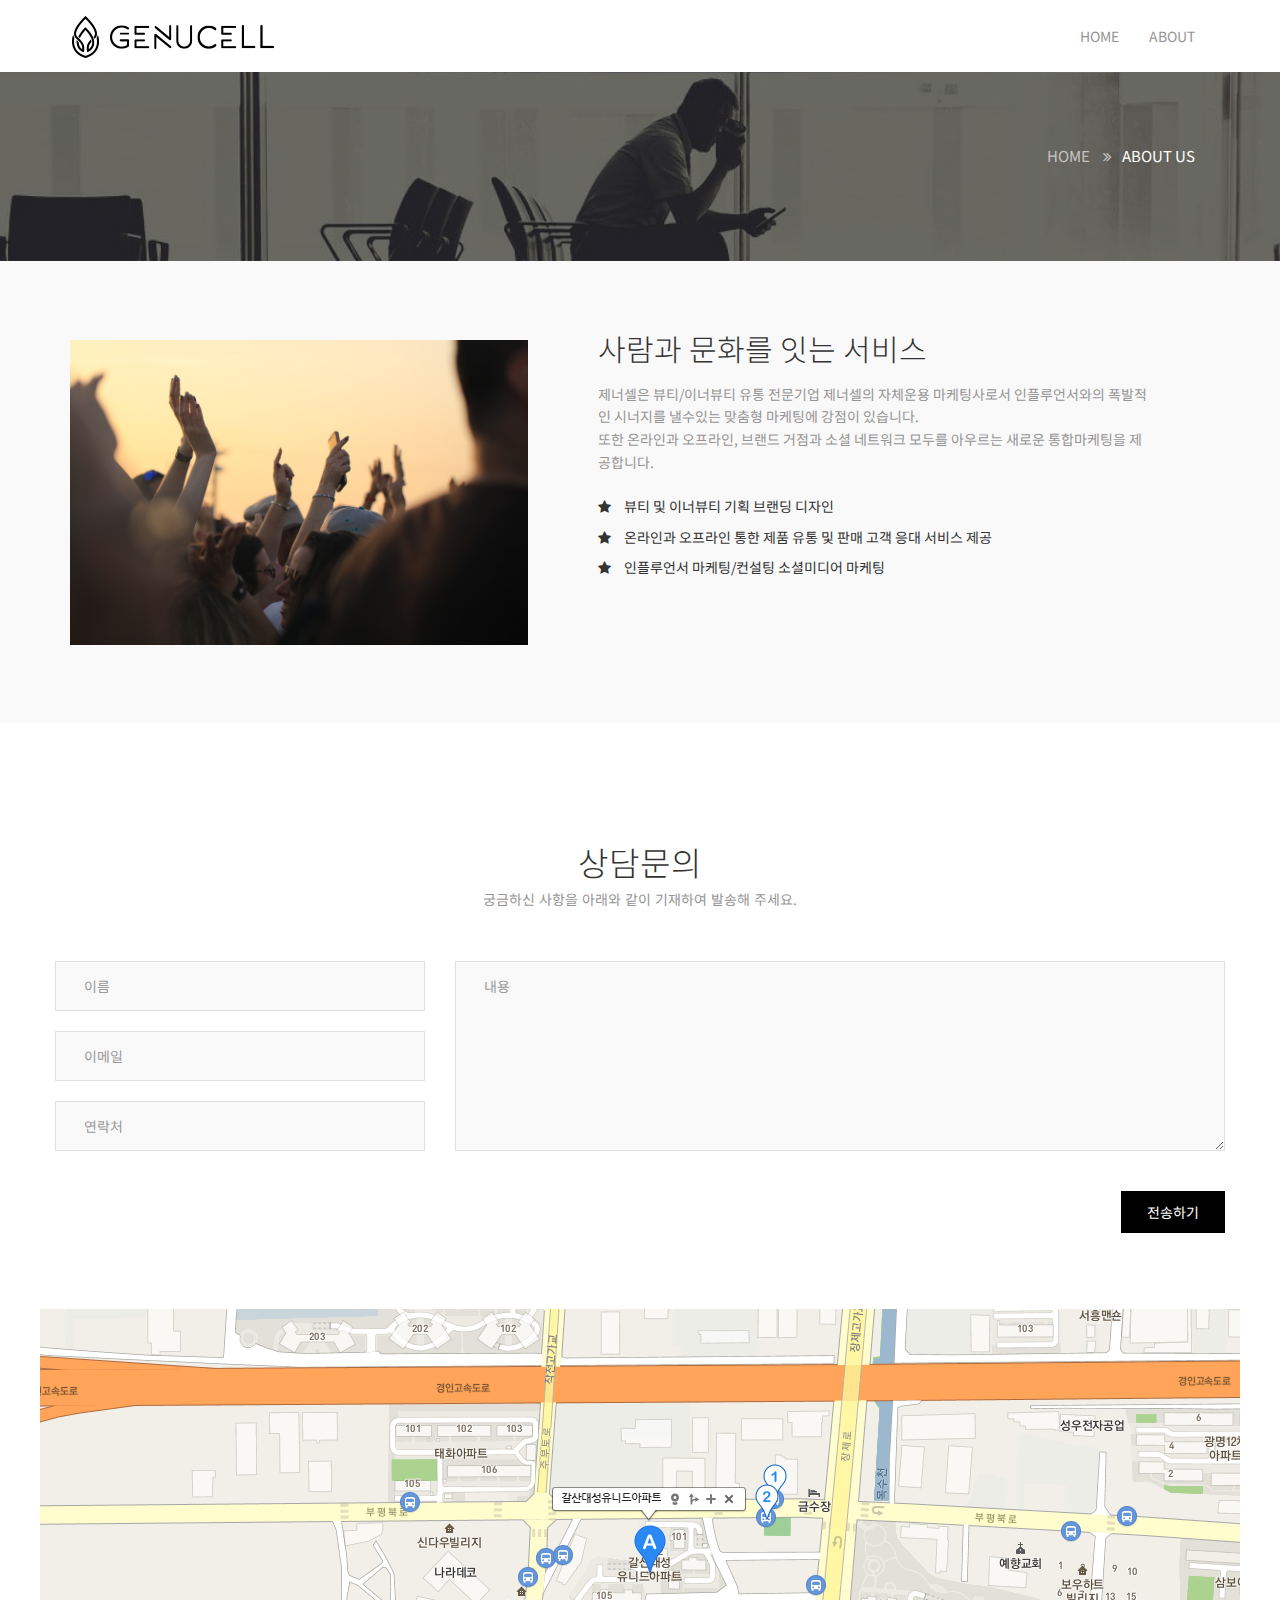
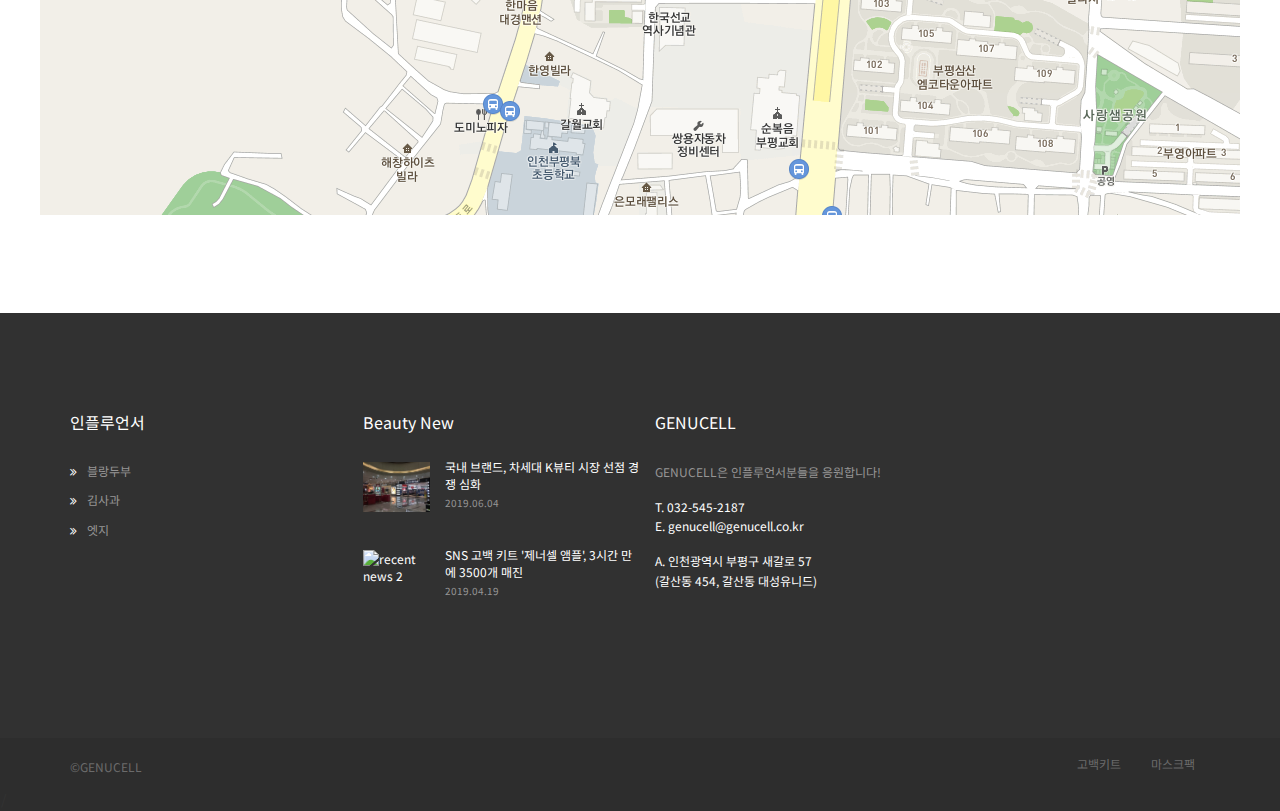
==== commit a4ba6b6c: "6/13 두번째 커밋" ====
--- a/about.html
+++ b/about.html
@@ -7,7 +7,7 @@
 <html class="no-js"> <!--<![endif]-->
     <head>
 
-        <title>Agency - About Us</title>
+        <title>제너셀 | 또 다른 나를 만나는 스테이지</title>
 
         <!-- meta -->
         <meta charset="utf-8">
@@ -45,7 +45,7 @@
                         
                         <!-- navbar logo -->
                         <div class="navbar-brand">
-                            <span class="sr-only">Avada Pro Agency</span>
+                            <span class="sr-only">GENUCELL</span>
                             <a href="index.html">
                                 <img src="assets/img/main_logo.png" class="img-responsive center-block">
                             </a>
@@ -60,56 +60,10 @@
                             <li>
                                 <a href="index.html"><span>home</span></a>
                             </li>
-
-                            <li class="dropdown">
-                                <a href="#" class="dropdown-toggle" data-toggle="dropdown"><span>pages</span></a>
-                                <ul class="dropdown-menu">
-                                    <li>
-                                        <a href="about.html">about</a>
-                                    </li>
-                                    <li>
-                                        <a href="service.html">service</a>
-                                    </li>
-                                    <li>
-                                        <a href="portfolio.html">portfolio</a>
-                                    </li>
-                                    <li>
-                                        <a href="gallery.html">gallery</a>
-                                    </li>
-                                    <li>
-                                        <a href="404.html">404 page</a>
-                                    </li>
-                                    <li>
-                                        <a href="coming_soon.html">coming soon</a>
-                                    </li>
-                                </ul>   <!-- /.dropdown-menu -->
-                            </li> <!-- /.dropdown -->
-
-                            <li class="dropdown">
-                                <a href="#" class="dropdown-toggle" data-toggle="dropdown"><span>blog</span></a>
-                                <ul class="dropdown-menu">
-                                    <li>
-                                        <a href="multiple_blog_left_sidebar.html">multiple with left sidebar</a>
-                                    </li>
-                                    <li>
-                                        <a href="multiple_blog.html">multiple with right sidebar</a>
-                                    </li>
-                                    <li>
-                                        <a href="single_blog_left_sidebar.html">single with left sidebar</a>
-                                    </li>
-                                    <li>
-                                        <a href="single_blog.html">single with right sidebar</a>
-                                    </li>
-                                    <li>
-                                        <a href="single_blog_full_width.html">single full width</a>
-                                    </li>
-                                </ul> <!-- /.dropdown-menu -->
-                            </li> <!-- /.dropdown -->
-
                             <li>
-                                <a href="contact.html"><span>contact</span></a>
+                                <a href="about.html">about</a>
                             </li>
-                        </ul>
+                        </ul><!--   end of /.dropdown-menu -->
                     </div><!-- nav links -->
                     
                 </div><!-- /.container -->
@@ -136,211 +90,121 @@
                 </div> <!-- /.header-wrapper -->
             </header> <!-- /.page-head (header end) -->
 
-            <div class="main-content">
+                        <div class="main-content">
 
                 <!-- begin our story section -->
 
-                <section class="bg-white story">
-                    <div class="container">
-                        <div class="headline text-center">
-                            <div class="row">
-                                <div class="col-md-6 col-md-offset-3">
-                                    <h2 class="section-title">our story</h2>
-                                </div>
-                            </div>
-                        </div> <!-- /.headline -->
-
-                        <div class="row">
-                            <div class="col-md-10 col-md-offset-1 text-center">
-                                <p class="story-description">
-                                    Lorem ipsum dolor sit amet, consectetur adipiscing elit. Etiam sed elit eu ipsum aliquam mattis ac eget tortor. Lorem ipsum dolor sit amet, consectetur adipiscing elit. Nullam interdum at neque sed lobortis. Fusce hendrerit in erat a ullamcorper. Donec tincidunt ornare rutrum. Vestibulum quis risus vitae velit vulputate tristique. Donec nec tortor metus. Cum sociis natoque penatibus et magnis dis parturient montes, nascetur ridiculus mus. Quisque blandit mauris in orci iaculis, non fermentum nisl. 
-                                </p> <!-- /.story-description -->
-                            </div>
-                        </div>
-                    </div>
-                </section>
-                <!-- end of our story section -->
-
-
-                <!-- begin our designation section -->
-
-                <section class="bg-white designation">
-                    <div class="container">
-
-                        <div class="headline text-center">
-                            <div class="row">
-                                <div class="col-md-6 col-md-offset-3">
-                                    <h2 class="section-title">our designation</h2>
-                                </div>
-                            </div>
-                        </div> <!-- /.headline -->
-
-                        <div class="team-list">
-                            <div class="container">
-                                <div class="row">
-
-                                    <div class="col-md-4">
-                                        <div class="team-member-box text-center">
-                                            <img src="assets/img/team-member1.jpg" class="img-responsive center-block" alt="team-member 1">
-                                            <div class="team-member-description">
-                                                <div class="team-member-about">
-                                                    <h4>David Martin</h4>
-                                                    <p>Phasellus sit amet tristique ligula. Donec iaculis leo suscipit ultricies</p>
-
-                                                </div> <!-- end of /.team-member-about -->
-                                                <div class="team-member-social">
-                                                    <a href="#">
-                                                        <i class="fa fa-facebook"></i>
-                                                    </a>
-                                                    <a href="#">
-                                                        <i class="fa fa-twitter"></i>
-                                                    </a>
-                                                    <a href="#">
-                                                        <i class="fa fa-linkedin"></i>
-                                                    </a>
-                                                </div> <!-- end of /.team-member-social -->
-                                            </div> <!-- end of /.team-member-description -->
-                                        </div> <!-- end of /.team-member-box -->
-                                    </div>
-
-                                    <div class="col-md-4">
-                                        <div class="team-member-box text-center">
-                                            <img src="assets/img/team-member2.jpg" class="img-responsive center-block" alt="team-member 2">
-                                            <div class="team-member-description">
-                                                <div class="team-member-about">
-                                                    <h4>Jenefir White</h4>
-                                                    <p>Phasellus sit amet tristique ligula. Donec iaculis leo suscipit ultricies</p>
-                                                </div> <!-- end of /.team-member-about -->
-                                                <div class="team-member-social">
-                                                    <a href="#">
-                                                        <i class="fa fa-facebook"></i>
-                                                    </a>
-                                                    <a href="#">
-                                                        <i class="fa fa-twitter"></i>
-                                                    </a>
-                                                    <a href="#">
-                                                        <i class="fa fa-linkedin"></i>
-                                                    </a>
-                                                </div> <!-- end of /.team-member-social -->
-                                            </div> <!-- end of /.team-member-description -->
-                                        </div> <!-- end of /.team-member-box -->
-                                    </div>
-
-                                    <div class="col-md-4">
-                                        <div class="team-member-box text-center">
-                                            <img src="assets/img/team-member3.jpg" class="img-responsive center-block" alt="team-member 3">
-                                            <div class="team-member-description">
-                                                <div class="team-member-about">
-                                                    <h4>Reena Scot</h4>
-                                                    <p>Phasellus sit amet tristique ligula. Donec iaculis leo suscipit ultricies</p>
-                                                </div> <!-- end of /.team-member-about -->
-                                                <div class="team-member-social">
-                                                    <a href="#">
-                                                        <i class="fa fa-facebook"></i>
-                                                    </a>
-                                                    <a href="#">
-                                                        <i class="fa fa-twitter"></i>
-                                                    </a>
-                                                    <a href="#">
-                                                        <i class="fa fa-linkedin"></i>
-                                                    </a>
-                                                </div> <!-- end of /.team-member-social -->
-                                            </div> <!-- end of /.team-member-description -->
-                                        </div> <!-- end of /.team-member-box -->
-                                    </div>
-
-                                </div>
-                            </div>
-                        </div> <!-- end of /.team-list -->
-                    </div>
-                </section>
-                 <!-- end of designation section -->
-
-
-                 <!-- begin skill section -->
-
-                <section class="bg-light-gray skill">
+                <section class="intro bg-light-gray">
                     <div class="container">
                         <div class="row">
-                            <div class="col-md-6">
-                                <h2>show off your skills</h2>
-                                <p>
-                                    Integer ac metus non ipsum congue tincidunt ut id lacus. Duis suscipit odio non lacus aliquam, eget faucibus enim posuere. Aenean ut lectus ipsum. Pellentesque sit amet elementum velit. Ut sapien ante, suscipit a auctor in, consectetur eu nibh. Etiam interdum consectetur lacus ut iaculis. In luctus magna vitae ultricies consequat.
-                                </p>
-
-                                <p>
-                                    In et blandit erat, ut gravida ante. Etiam ut est at dolor vehicula tempus quis ut augue. Duis nec ipsum ex. Sed in libero sit amet metus placerat commodo ut vitae nisi. Maecenas sit amet elit augue. Pellentesque pellentesque lacus eu fringilla dignissim. Aliquam consequat nec sapien quis tempor. 
-                                </p>
+                            <div class="col-md-5">
+                                <img src="assets/img/intro.jpg" class="img-responsive center-block" alt="intro">
                             </div>
 
-                            <div class="col-md-6">
-                                <div class="skill-level">
-                                    <p>Mobile Application</p>
-                                    <div class="progress">
-                                        <div class="progress-bar" role="progressbar" aria-valuenow="52" aria-valuemin="0" aria-valuemax="100" style="width: 52%;">
-                                            52%
-                                         </div>
+                            <div class="col-md-7">
+                                <div class="intro-description">
+                                    <h2>사람과 문화를 잇는 서비스</h2>
+                                    <p>제너셀은 뷰티/이너뷰티 유통 전문기업 제너셀의 자체운용 마케팅사로서 인플루언서와의 폭발적인 시너지를 낼수있는 맞춤형 마케팅에 강점이 있습니다.<br>또한 온라인과 오프라인, 브랜드 거점과 소셜 네트워크 모두를 아우르는 새로운 통합마케팅을 제공합니다.</p>
+                                    <ul class="points">
+                                        <li>
+                                            <span>
+                                                <i class="fa fa-star"></i>
+                                            </span>
+                                            뷰티 및 이너뷰티 기획 브랜딩 디자인
+                                        </li>
+                                        <li>
+                                            <span>
+                                                <i class="fa fa-star"></i>
+                                            </span>
+                                            온라인과 오프라인 통한 제품 유통 및 판매 고객 응대 서비스 제공
+                                        </li>
+                                        <li>
+                                            <span>
+                                                <i class="fa fa-star"></i>
+                                            </span>
+                                            인플루언서 마케팅/컨설팅 소셜미디어 마케팅
+                                        </li>
+                                        <!-- <li>
+                                            <span>
+                                                <i class="fa fa-star"></i>
+                                            </span>
+                                            Curabitur in ipsum vel ipsum vehicula congue.
+                                        </li> -->
+                                    </ul> <!-- end of /.points -->
+
+                                    <!-- <a href="#" class="btn btn-slategray">
+                                         purchase
+                                     </a> --> <!-- /purchase button -->
+                                </div> <!-- end of /.intro-description -->
+                            </div>
+                        </div>
+                    </div> <!-- end of /.container -->
+                </section> 
+                <!--  end of intro section -->
+
+                <div class="container">
+
+                    <!-- contact adresses section begin -->
+                    <section class="contact-address bg-white">
+                        <div class="row">
+
+                            <!-- contact-form -->
+                            <section class="contact-form">
+
+                                <!-- call for contact -->
+                                <div class="headline text-center">
+                                    <div class="row">
+                                        <div class="col-md-6 col-md-offset-3">
+                                            <h2 class="section-title">상담문의</h2>
+                                            <p class="section-sub-title">
+                                                궁금하신 사항을 아래와 같이 기재하여 발송해 주세요.
+                                            </p> <!-- /section-sub-title -->
+                                        </div>
                                     </div>
-
-                                    <p>Website Design</p>
-                                    <div class="progress">
-                                        <div class="progress-bar" role="progressbar" aria-valuenow="98" aria-valuemin="0" aria-valuemax="100" style="width: 98%;">
-                                            98%
-                                         </div>
+                                </div> <!-- /.contact-speech -->
+
+                                <form method="post" action="contact.php">
+
+                                    <div class="row">
+                                        <div class="col-md-4">
+
+                                            <div class="form-group">
+                                                <input  name="name" type="text" class="form-control" id="name" required="required" placeholder="이름">
+                                            </div>
+
+                                            <div class="form-group">
+                                                <input name="email" type="email" class="form-control" id="email" required="required" placeholder="이메일">
+                                            </div>
+
+                                            <div class="form-group">
+                                                <input name="phone" type="number" class="form-control" id="phone" required="required" placeholder="연락처">
+                                            </div>
+
+                                        </div>
+                                        <div class="col-md-8">
+                                            <textarea name="message" type="text" class="form-control" id="message" rows="8" required="required" placeholder="내용"></textarea>
+                                        </div>
                                     </div>
-
-                                    <p>Development</p>
-                                    <div class="progress">
-                                        <div class="progress-bar" role="progressbar" aria-valuenow="75" aria-valuemin="0" aria-valuemax="100" style="width: 75%;">
-                                            75%
-                                         </div>
-                                    </div>
-
-                                    <p>Branding</p>
-                                    <div class="progress">
-                                        <div class="progress-bar" role="progressbar" aria-valuenow="30" aria-valuemin="0" aria-valuemax="100" style="width: 30%;">
-                                            30%
-                                         </div>
-                                    </div>
-                                </div> <!-- /.skill-level -->
-                            </div>
-                        </div>
-                    </div>
-                </section>
-
-                <section class="bg-white sponsor">
-                    <div class="container">
-                        <div id="sponsor-list" class="owl-carousel owl-theme">
-
-                            <div class="item">
-                                <img src="assets/img/sponsor1.png" alt="sponsor1" class="center-block" style="width: 165px; height: 127px;">
-                            </div>
-
-                            <div class="item">
-                                <img src="assets/img/sponsor2.png" alt="sponsor2" class="center-block" style="width: 165px; height: 127px;">
-                            </div>
-
-                            <div class="item">
-                                <img src="assets/img/sponsor3.png" alt="sponsor3" class="center-block" style="width: 165px; height: 127px;">
-                            </div>
-
-                            <div class="item">
-                                <img src="assets/img/sponsor4.png" alt="sponsor4" class="center-block" style="width: 165px; height: 127px;" >
-                            </div>
-
-                            <div class="item">
-                                <img src="assets/img/sponsor5.png" alt="sponsor5" class="center-block" style="width: 165px; height: 127px;">
-                            </div>
-
-                            <div class="item">
-                                <img src="assets/img/sponsor6.png" alt="sponsor6" class="center-block" style="width: 165px; height: 127px;">
-                            </div>
-
-                        </div> <!--  / #sponsor-list /.owl-carousel -->
-                    </div>
-                </section>
+                                    <button type="submit" id="submit" name="submit" class="btn btn-black">전송하기</button>
+                                </form> <!-- form end -->
+                            </section> <!-- /.contact-form -->
+
+                            <section class="g-map">
+                                <div class="row">
+                                    <img src="assets/img/map.png" alt="">
+                                </div>
+                            </section> <!-- /.g-map (google-map end) -->
+
+                        </div>
+                    </section> <!-- /.contact-address -->
+                </div> <!-- container -->
+
+                
+
+                
 
             </div> <!-- end of /.main-content -->
+
 
 
             <footer>
@@ -349,110 +213,76 @@
 
                         <!-- useful links -->
                         <div class="col-md-3 col-sm-6 col-xs-6 footer-widget">
-                            <h4>Useful Links</h4>
+                            <h4>인플루언서</h4>
                             <ul class="row footer-links">
                                 <div class="col-md-6 col-sm-6 col-xs-6">
-                                    <li><a href="#">Web Design</a></li>
-                                    <li><a href="#">About Us</a></li>
-                                    <li><a href="#">Mobile</a></li>
-                                    <li><a href="#">Blog</a></li>
-                                    <li><a href="#">Services</a></li>
-                                </div>
-
-                                <div class="col-md-6 col-sm-6 col-xs-6">
-                                    <li><a href="#">Organization</a></li>
-                                    <li><a href="#">Career</a></li>
-                                    <li><a href="#">Media</a></li>
-                                    <li><a href="#">24/7</a></li>
-                                    <li><a href="#">Right Way</a></li>
+                                    <li><a href="//www.instagram.com/heididrinkslove/?hl=ko" target="_blank">블랑두부</a></li>
+                                    <li><a href="//www.instagram.com/applekim2/?hl=ko" target="_blank">김사과</a></li>
+                                    <li><a href="//www.instagram.com/edge486/?hl=ko" target="_blank">엣지</a></li>
                                 </div>
                             </ul>
                         </div>
 
                         <!-- recent news -->
                         <div class="col-md-3 col-sm-6 col-xs-6 footer-widget">
-                            <h4>Recent News</h4>
+                            <h4>Beauty New</h4>
 
                             <div class="row footer-news">
                                 <div class="col-md-4 col-sm-4 col-xs-6">
-                                    <img src="assets/img/intro.jpg" class="img-responsive center-block" alt="recent news 1">
+                                    <img src="assets/img/news/1.jpg" class="img-responsive center-block" alt="recent news 1">
                                 </div>
                                 <div class="col-md-8 col-sm-4 col-xs-6">
                                     <div class="row">
                                         <p class="text-capitalize">
-                                            <a href="#">
-                                                a clear website gives more experience to the visitors
+                                            <a href="http://www.beautynury.com/news/view/84601/cat/10" target="_blank">
+                                                국내 브랜드, 차세대 K뷰티 시장 선점 경쟁 심화
                                             </a>
                                         </p>
-                                        <p class="news-date">Dec 12,2015</p>
+                                        <p class="news-date">2019.06.04</p>
                                     </div>
                                 </div>
                             </div> <!-- /.footer-news -->
 
                             <div class="row footer-news">
                                 <div class="col-md-4 col-sm-4 col-xs-6">
-                                    <img src="assets/img/intro.jpg" class="img-responsive center-block" alt="recent news 2">
+                                    <img src="//dimg.donga.com/wps/NEWS/IMAGE/2019/04/16/95070887.1.jpg" class="img-responsive center-block" alt="recent news 2">
                                 </div>
                                 <div class="col-md-8 col-sm-4 col-xs-6">
                                     <div class="row">
                                         <p class="text-capitalize">
-                                            <a href="#">
-                                                a clear website gives more experience to the visitors
+                                            <a href="//news.donga.com/Culture/3/07/20190416/95070898/1" target="_blank">
+                                                SNS 고백 키트 '제너셀 앰플', 3시간 만에 3500개 매진
                                             </a>
                                         </p>
-                                        <p class="news-date">Dec 12,2015</p>
+                                        <p class="news-date">2019.04.19</p>
                                     </div>
                                 </div>
                             </div> <!-- /.footer-news -->
                         </div> <!-- /.footer-widget -->
 
-                        <!-- news-letter -->
-                        <div class="col-md-3 col-sm-6 col-xs-6 footer-widget">
-                            <h4>E-News-Letter</h4>
-
-                            <p>Sign up for our mailing list to get latest updates and offers</p>
-                            <div class="input-group margin-bottom-sm">
-                                <input class="form-control" type="text" placeholder="Email address">
-                                <span class="input-group-addon">
-                                    <i class="fa fa-paper-plane fa-fw"></i>
-                                </span>
-                            </div>
-                            <p>We respect your privacy</p>
-                        </div> <!-- /.footer-widget -->
-
                         <!-- about avada agency -->
                         <div class="col-md-3 col-sm-6 col-xs-6 footer-widget">
-                            <h4>Avada Agency</h4>
-
+                            <h4>GENUCELL</h4>
                             <p>
-                                HUGE Website Builder is a big library of pre-designed web elements which help you to create website in few minutes.
+                                GENUCELL은 인플루언서분들을 응원합니다!
                             </p>
 
                             <div class="footer-address">
                                 <p>
-                                    1-800-123-HELLO  <br>
-                                    example@mail.com
+
+                                    T. 032-545-2187  <br>
+                                    E. genucell@genucell.co.kr
                                 </p>
-                            </div>
-
-                            <div class="row">
-                                <div class="col-md-12">
-                                    <ul class="footer-share-button">
-                                        <li><a href="#"><i class="fa fa-twitter"></i></a></li>
-                                        <li><a href="#"><i class="fa fa-google-plus"></i></a></li>
-                                        <li><a href="#"><i class="fa fa-facebook"></i></a></li>
-                                        <li><a href="#"><i class="fa fa-linkedin"></i></a></li>
-                                        <li><a href="#"><i class="fa fa-youtube"></i></a></li>
-                                        <li><a href="#"><i class="fa fa-pinterest"></i></a></li>
-                                        <li><a href="#"><i class="fa fa-instagram"></i></a></li>
-                                    </ul> <!-- /.footer-share-button -->
-                                </div>
+                                <p>
+                                    A. 인천광역시 부평구 새갈로 57 <br>(갈산동 454, 갈산동 대성유니드) <br>
+                                </p>
                             </div>
                         </div> <!-- /.footer-widget -->
 
                     </div>
                 </div>
             </footer>
+
 
 
             <!-- footer-navigation start -->  
@@ -463,49 +293,29 @@
                         
                         <!-- navbar logo -->
                         <div class="navbar-brand">
-                            <span class="sr-only">&copy;THEMEWAGON</span>
+                            <span class="sr-only">&copy;GENUCELL</span>
                             <a href="index.html">
-                                &copy;THEMEWAGON
+                                &copy;GENUCELL
                             </a>
                         </div>
                         <!-- navbar logo -->
-
+            
                     </div><!-- /.navbar-header -->
-
+            
                     <!-- nav links -->
                     <div class="collapse navbar-collapse" id="main-nav-collapse">
                         <ul class="nav navbar-nav navbar-right text-capitalize">
-                            <li><a href="#about">
-                                <span>home</span>
+                            <li><a href="index.html">
+                                <span>고백키트</span>
                             </a></li>
-
-                            <li><a href="#services">
-                                <span>pages</span>
-                            </a></li>
-
-                            <li><a href="#portfolio">
-                                <span>features</span>
-                            </a></li>
-
-                            <li><a href="#team">
-                                <span>portfolio</span>
-                            </a></li>
-
-                            <li><a href="#pricing">
-                                <span>blog</span>
-                            </a></li>
-
-                            <li><a href="#blog">
-                                <span>shop</span>
-                            </a></li>
-
-                            <li><a href="#contact">
-                                <span>contact</span>
+            
+                            <li><a href="about.html">
+                                <span>마스크팩</span>
                             </a></li>
                         </ul>
                     </div><!-- nav links -->
                     
-                </div><!-- /.container -->
+                </div>/<!-- .container -->
             </nav>
             <!-- footer-navigation end -->
 
@@ -517,10 +327,7 @@
         <script type="text/javascript" src="assets/js/jquery-2.1.3.min.js"></script>
         <script type="text/javascript" src="assets/js/bootstrap.min.js"></script>
         <script type="text/javascript" src="assets/js/owl.carousel.js"></script>
-
-
-        <!-- script for sponsor using owl carousel -->
-
+        
         <script type="text/javascript">
             $(document).ready(function() {
  
--- a/assets/css/style.css
+++ b/assets/css/style.css
@@ -58,15 +58,14 @@
 
 /*================================= 1. font import  ===========================================*/
 
-@import url(http://fonts.googleapis.com/css?family=Open+Sans:400,300,600,700,800);
-
-
+/* @import url('//fonts.googleapis.com/css?family=Open+Sans:400,300,600,700,800'); */
+@import url('//fonts.googleapis.com/css?family=Noto+Sans+KR&display=swap');
 
 /*==================================  2. Global  ========================================*/
 
 body {
 	background-color: white;
-	font-family: 'Open Sans', sans-serif;;
+	font-family: 'Noto Sans KR', sans-serif;
 	font-weight: 400;
 	line-height: 1.45;
 	color: #333;
@@ -658,8 +657,8 @@
 
 /*------------------------------  header -----------------------------------*/
 
-#header {
-    background: url(../img/slider1.jpg) no-repeat center center;
+#index_header {
+    background: url(../img/main_header.png) no-repeat center center;
     background-attachment: fixed;
     background-size: cover;
     display: table;
@@ -670,6 +669,18 @@
     overflow-x: hidden;
 }
 
+#product_header {
+	background: url(../img/product_header.png) no-repeat center center;
+    background-attachment: fixed;
+    background-size: cover;
+    display: table;
+    height: calc(100vh - 72px);
+    width: 100%;
+    position: relative;
+    z-index: 1;
+    overflow-x: hidden;	
+}
+
 .header-wrapper .header-overlay {
     min-height: 100vh;
     /*min-width: 100vw;*/
@@ -699,9 +710,9 @@
     text-transform: uppercase;
 }
 
-.header-wrapper .header-wrapper-inner .welcome-speech p {
+.header-wrapper .header-wrapper-inner .welcome-speech > p {
 	color: #232c35;
-    font-size: 14px;
+    font-size: 25px;
     letter-spacing: 3px;
     margin-bottom: 4.2em;
 }
@@ -868,8 +879,9 @@
 
 #twit .item .twit-content p {
     color: #fff;
-    font-size: 12px;
+    font-size: 25px;
     font-weight: 100;
+    font-style: italic;
 }
 
 
@@ -1054,6 +1066,12 @@
 	padding: 0px 20px;
 }
 
+.story-description {
+	-moz-column-count: 2;
+	-webkit-column-count: 2;
+	column-count: 2;
+}
+
 /*------------------------------ 4.2 designation  -------------------------------------*/
 
 .designation .section-title {
@@ -1166,11 +1184,12 @@
     width: 90px;
 }
 
-.service-content:hover .service-icon {
+/* .service-content:hover .service-icon {
 	background-color: #000;
 	border: 1px solid #000;
 	color: #fff;
-}
+	opacity: 0.7;
+} */
 
 .service-heading {
 	font-size: 21px;
@@ -1866,16 +1885,4 @@
 .contact-form .btn-black {
 	float: right;
 	margin-top: 20px;
-}
-
-/*
-Theme Name: Avada Agency
-Theme URI: http://themewagon.com/demo/avada-agency-pro/
-Author: ThemeWagon
-Author URI: http://themewagon.com/
-Description: A multipurpose responsive theme for organization. Built with HTML5, CSS3, Bootstrap framework. Google fonts, Font Awesome Icon integrated
-Version: 1.0
-License: GNU General Public License v3
-License URI: http://www.gnu.org/licenses/gpl-3.0.txt
-Tags: responsive layout, multiple-page
-*/
+}